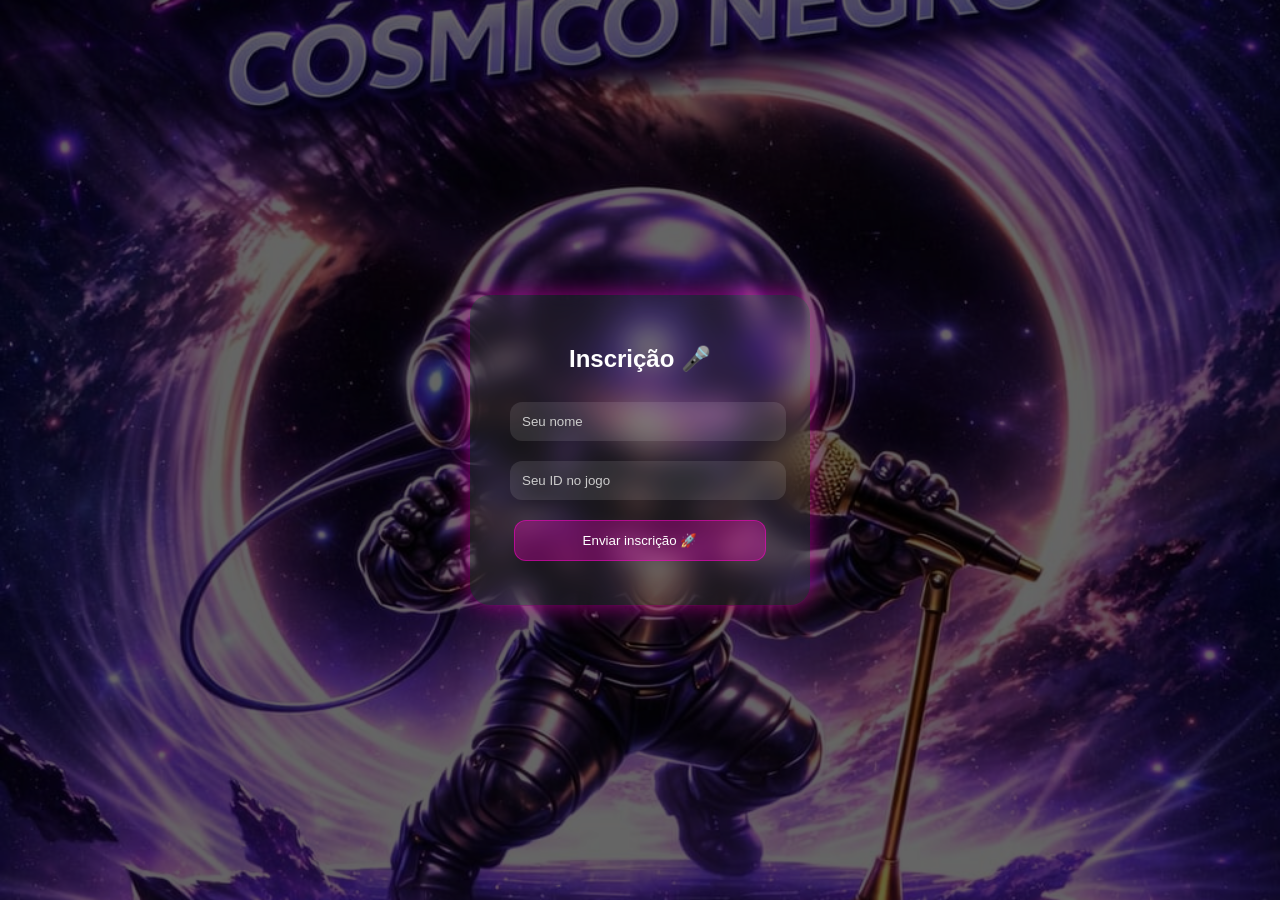
==== index.html @ 7e67eb2b "Add files via upload" ====
<!DOCTYPE html>
<html lang="pt-BR">
<head>
<meta charset="UTF-8">
<meta name="viewport" content="width=device-width, initial-scale=1.0">
<title>The Voice Cósmico Negro</title>
<link rel="stylesheet" href="style.css">
</head>
<body>

<div class="overlay">

    <div class="card">

        <h2>Inscrição 🎤</h2>

        <form id="form">

            <input type="text" name="nome" placeholder="Seu nome" required>
            <input type="text" name="id_jogo" placeholder="Seu ID no jogo" required>

            <button id="btn" type="submit">Enviar inscrição 🚀</button>

            <!-- spinner -->
            <div class="spinner" id="spinner"></div>

            <!-- mensagem -->
            <p id="status"></p>

        </form>

    </div>

</div>

<script>
const form = document.getElementById("form");
const btn = document.getElementById("btn");
const status = document.getElementById("status");
const spinner = document.getElementById("spinner");

form.addEventListener("submit", function(e){
    e.preventDefault();

    const data = new FormData(form);

    // 🔥 estado enviando
    btn.disabled = true;
    btn.innerText = "Enviando...";
    spinner.style.display = "block";
    status.innerText = "⏳ Enviando sua inscrição...";

    fetch("https://formspree.io/f/mnjojjvk", {
        method: "POST",
        body: data,
        headers: {
            'Accept': 'application/json'
        }
    })
    .then(() => {

        spinner.style.display = "none";

        status.innerText = "✅ Inscrição enviada com sucesso!";
        btn.innerText = "Enviado ✔";

        form.reset();

        setTimeout(() => {
            window.location.href = "obrigado.html";
        }, 1500);

    })
    .catch(() => {
        spinner.style.display = "none";

        status.innerText = "❌ Erro ao enviar, tenta novamente";
        btn.disabled = false;
        btn.innerText = "Enviar inscrição 🚀";
    });
});
</script>

</body>
</html>
---- style.css ----
body{
    margin:0;
    font-family: Arial;
    height:100vh;

    background-image: url("fundo.jpg");
    background-size: cover;
    background-position: center;
    background-repeat: no-repeat;
}

/* FUNDO ESCURO */
.overlay{
    width:100%;
    height:100vh;
    background: rgba(0,0,0,0.6);
    display:flex;
    justify-content:center;
    align-items:center;
}

/* CARD */
.card{
    background: rgba(255,255,255,0.08);
    backdrop-filter: blur(12px);
    padding:30px;
    border-radius:20px;
    width:280px;
    text-align:center;
    box-shadow:0 0 25px rgba(255,0,200,0.6);
    color:white;
}

/* INPUT */
input{
    width:90%;
    padding:12px;
    margin:10px;
    border:none;
    border-radius:12px;
    background: rgba(255,255,255,0.1);
    color:white;
    outline:none;
}

input::placeholder{
    color:#ccc;
}

/* BOTÃO */
button{
    width:90%;
    margin-top:10px;
    background: rgba(255,0,200,0.3);
    border:1px solid rgba(255,0,200,0.5);
    padding:12px;
    border-radius:12px;
    color:white;
    cursor:pointer;
    transition:0.3s;
}

button:hover{
    background: rgba(255,0,200,0.7);
    transform: scale(1.05);
    box-shadow:0 0 20px #ff00cc;
}

/* TEXTO STATUS */
#status{
    font-size:14px;
    margin-top:10px;
    color:#fff;
    opacity:0.9;
}

/* BOTÃO DESATIVADO */
button:disabled{
    opacity:0.7;
    cursor:not-allowed;
}

/* SPINNER */
.spinner{
    margin:10px auto;
    width:25px;
    height:25px;
    border:3px solid rgba(255,255,255,0.2);
    border-top:3px solid #ff00cc;
    border-radius:50%;
    animation: girar 1s linear infinite;
    display:none;
}

@keyframes girar{
    0%{ transform: rotate(0deg); }
    100%{ transform: rotate(360deg); }
}
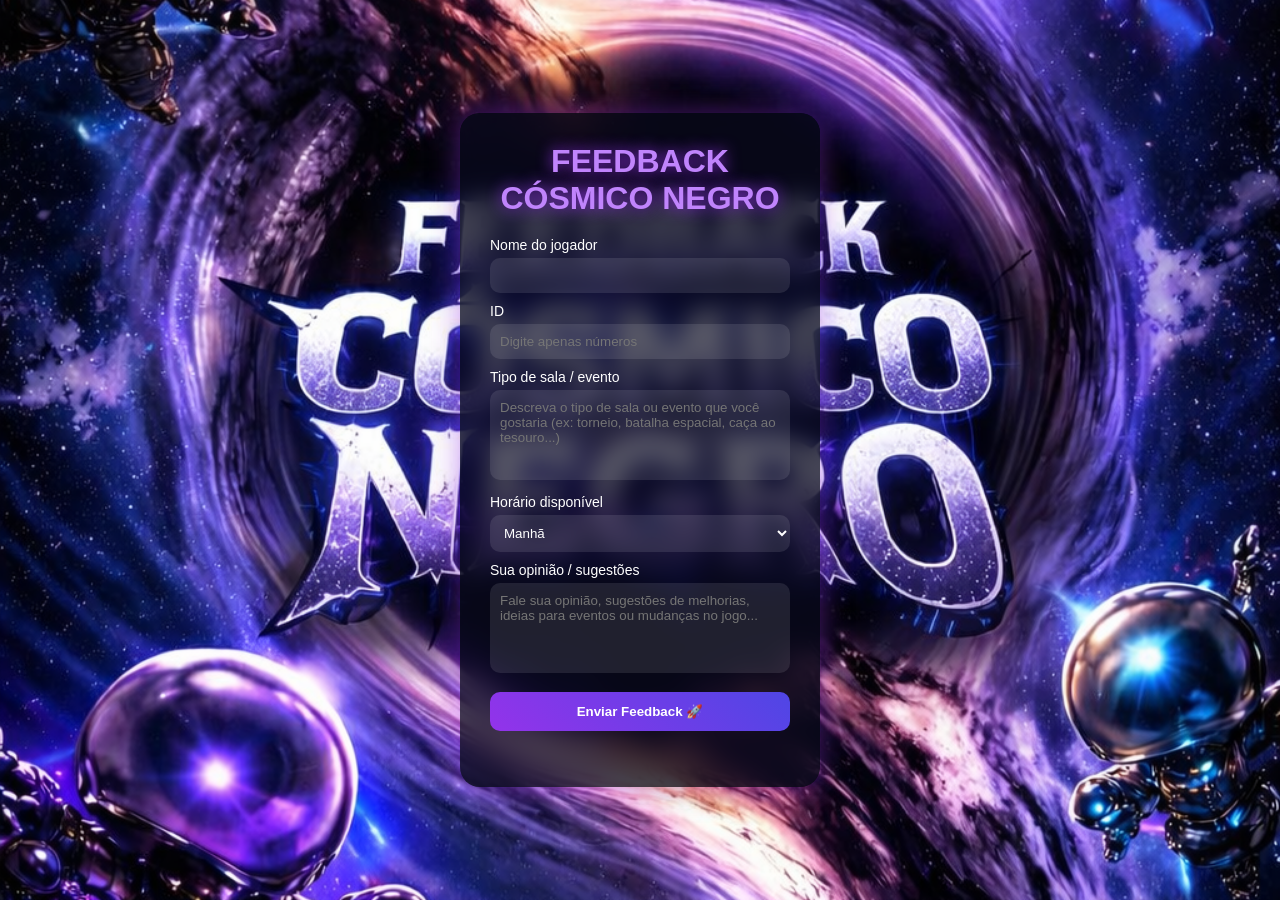
==== commit 9135b3d6: "Add files via upload" ====
--- a/index.html
+++ b/index.html
@@ -1,83 +1,170 @@
 <!DOCTYPE html>
-<html lang="pt-BR">
+<html lang="pt-br">
 <head>
 <meta charset="UTF-8">
-<meta name="viewport" content="width=device-width, initial-scale=1.0">
-<title>The Voice Cósmico Negro</title>
-<link rel="stylesheet" href="style.css">
+<title>Feedback Cósmico Negro</title>
+
+<style>
+* {
+  margin: 0;
+  padding: 0;
+  box-sizing: border-box;
+  font-family: Arial;
+}
+
+body {
+  height: 100vh;
+  background: url('fundo.png') no-repeat center/cover;
+  display: flex;
+  justify-content: center;
+  align-items: center;
+}
+
+.container {
+  background: rgba(10,10,30,0.75);
+  backdrop-filter: blur(12px);
+  padding: 30px;
+  border-radius: 20px;
+  width: 360px;
+  color: white;
+  box-shadow: 0 0 30px rgba(147,51,234,0.5);
+}
+
+h1 {
+  text-align: center;
+  color: #c084fc;
+  text-shadow: 0 0 15px #9333ea;
+  margin-bottom: 20px;
+}
+
+label {
+  display: block;
+  margin-top: 10px;
+  font-size: 14px;
+}
+
+input, select, textarea {
+  width: 100%;
+  padding: 10px;
+  margin-top: 5px;
+  border-radius: 10px;
+  border: none;
+  background: rgba(255,255,255,0.1);
+  color: white;
+}
+
+textarea {
+  height: 90px;
+  resize: none;
+}
+
+button {
+  width: 100%;
+  margin-top: 15px;
+  padding: 12px;
+  border: none;
+  border-radius: 10px;
+  background: linear-gradient(45deg, #9333ea, #4f46e5);
+  color: white;
+  font-weight: bold;
+  cursor: pointer;
+}
+
+/* LOADING */
+button.loading {
+  pointer-events: none;
+  opacity: 0.7;
+}
+
+button.loading::after {
+  content: " ⏳";
+  animation: spin 1s linear infinite;
+}
+
+@keyframes spin {
+  0% { content: " ⏳"; }
+  50% { content: " 🔄"; }
+  100% { content: " ⏳"; }
+}
+
+#status {
+  text-align: center;
+  margin-top: 10px;
+  font-size: 14px;
+  opacity: 0;
+  transition: 0.3s;
+}
+</style>
 </head>
+
 <body>
 
-<div class="overlay">
+<div class="container">
+  <h1>FEEDBACK CÓSMICO NEGRO</h1>
 
-    <div class="card">
+  <form id="formFeedback">
 
-        <h2>Inscrição 🎤</h2>
+    <label>Nome do jogador</label>
+    <input type="text" name="nome" required>
 
-        <form id="form">
+    <label>ID</label>
+    <input type="text" name="id"
+      oninput="this.value = this.value.replace(/[^0-9]/g, '')"
+      placeholder="Digite apenas números"
+      required>
 
-            <input type="text" name="nome" placeholder="Seu nome" required>
-            <input type="text" name="id_jogo" placeholder="Seu ID no jogo" required>
+    <label>Tipo de sala / evento</label>
+    <textarea name="tipo_sala"
+      placeholder="Descreva o tipo de sala ou evento que você gostaria (ex: torneio, batalha espacial, caça ao tesouro...)"
+      required></textarea>
 
-            <button id="btn" type="submit">Enviar inscrição 🚀</button>
+    <label>Horário disponível</label>
+    <select name="horario">
+      <option>Manhã</option>
+      <option>Tarde</option>
+      <option>Noite</option>
+    </select>
 
-            <!-- spinner -->
-            <div class="spinner" id="spinner"></div>
+    <label>Sua opinião / sugestões</label>
+    <textarea name="mensagem"
+      placeholder="Fale sua opinião, sugestões de melhorias, ideias para eventos ou mudanças no jogo..."></textarea>
 
-            <!-- mensagem -->
-            <p id="status"></p>
+    <button type="submit" id="btnEnviar">Enviar Feedback 🚀</button>
 
-        </form>
+    <div id="status">Enviando feedback...</div>
 
-    </div>
-
+  </form>
 </div>
 
 <script>
-const form = document.getElementById("form");
-const btn = document.getElementById("btn");
+const form = document.getElementById("formFeedback");
+const btn = document.getElementById("btnEnviar");
 const status = document.getElementById("status");
-const spinner = document.getElementById("spinner");
 
-form.addEventListener("submit", function(e){
-    e.preventDefault();
+form.addEventListener("submit", function(e) {
+  e.preventDefault();
 
-    const data = new FormData(form);
+  btn.classList.add("loading");
+  btn.innerText = "Enviando...";
+  status.style.opacity = "1";
 
-    // 🔥 estado enviando
-    btn.disabled = true;
-    btn.innerText = "Enviando...";
-    spinner.style.display = "block";
-    status.innerText = "⏳ Enviando sua inscrição...";
+  fetch("https://formspree.io/f/xeepknzj", {
+    method: "POST",
+    body: new FormData(form),
+    headers: {
+      'Accept': 'application/json'
+    }
+  }).then(() => {
 
-    fetch("https://formspree.io/f/mnjojjvk", {
-        method: "POST",
-        body: data,
-        headers: {
-            'Accept': 'application/json'
-        }
-    })
-    .then(() => {
+    form.reset(); // limpa tudo
 
-        spinner.style.display = "none";
+    setTimeout(() => {
+      window.location.href = "success.html";
+    }, 1500);
 
-        status.innerText = "✅ Inscrição enviada com sucesso!";
-        btn.innerText = "Enviado ✔";
-
-        form.reset();
-
-        setTimeout(() => {
-            window.location.href = "obrigado.html";
-        }, 1500);
-
-    })
-    .catch(() => {
-        spinner.style.display = "none";
-
-        status.innerText = "❌ Erro ao enviar, tenta novamente";
-        btn.disabled = false;
-        btn.innerText = "Enviar inscrição 🚀";
-    });
+  }).catch(() => {
+    alert("Erro ao enviar.");
+  });
 });
 </script>
 
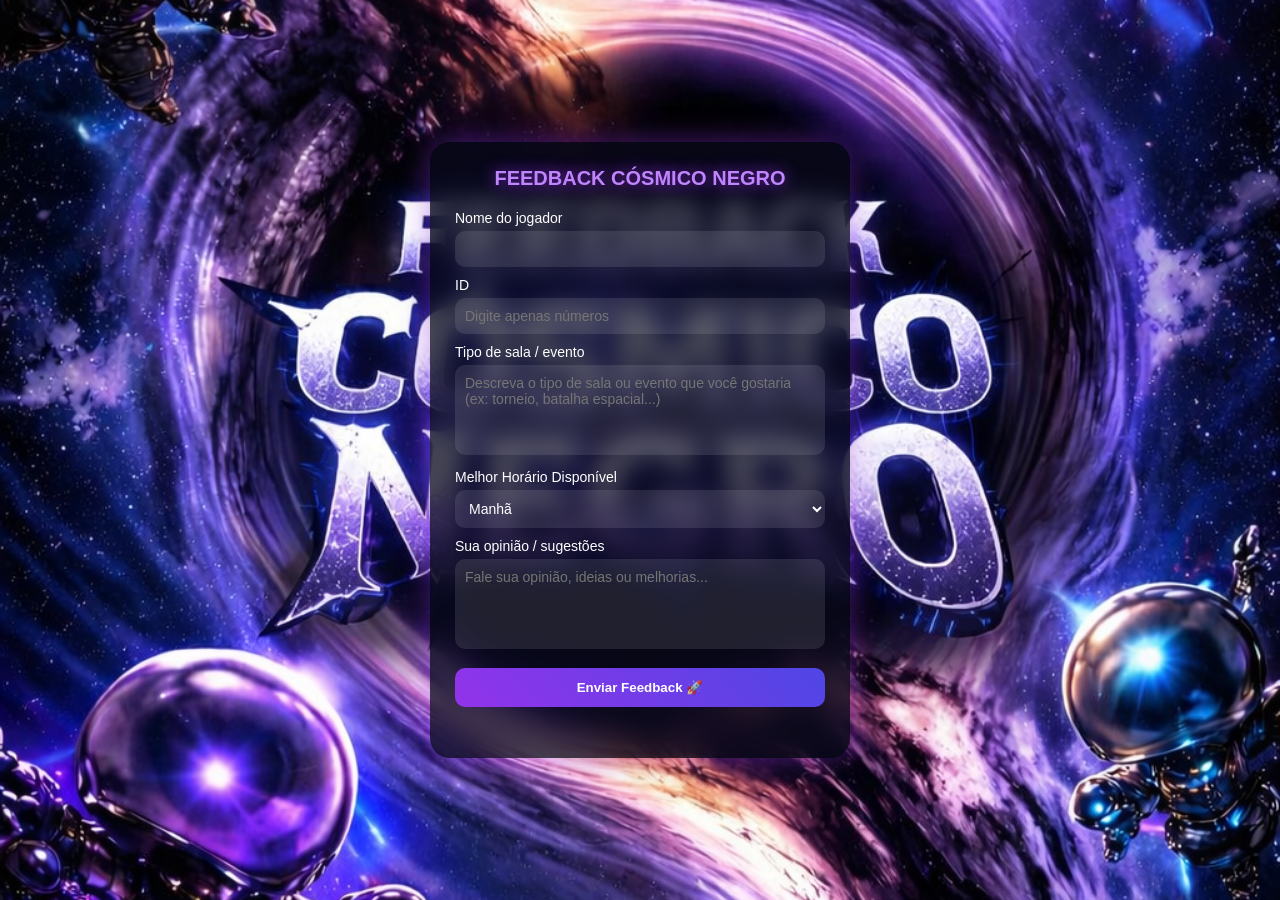
==== commit 12525f8e: "Add files via upload" ====
--- a/index.html
+++ b/index.html
@@ -2,6 +2,10 @@
 <html lang="pt-br">
 <head>
 <meta charset="UTF-8">
+
+<!-- 🔥 ISSO AQUI RESOLVE METADE DO PROBLEMA -->
+<meta name="viewport" content="width=device-width, initial-scale=1.0">
+
 <title>Feedback Cósmico Negro</title>
 
 <style>
@@ -13,19 +17,27 @@
 }
 
 body {
-  height: 100vh;
-  background: url('fundo.png') no-repeat center/cover;
+  min-height: 100vh;
+  background: url('fundo.png') no-repeat center;
+  background-size: cover;
+
   display: flex;
   justify-content: center;
   align-items: center;
+
+  padding: 20px;
 }
 
+/* 🔥 RESPONSIVO DE VERDADE */
 .container {
   background: rgba(10,10,30,0.75);
   backdrop-filter: blur(12px);
-  padding: 30px;
+  padding: 25px;
   border-radius: 20px;
-  width: 360px;
+
+  width: 100%;
+  max-width: 420px;
+
   color: white;
   box-shadow: 0 0 30px rgba(147,51,234,0.5);
 }
@@ -35,6 +47,7 @@
   color: #c084fc;
   text-shadow: 0 0 15px #9333ea;
   margin-bottom: 20px;
+  font-size: 20px;
 }
 
 label {
@@ -51,6 +64,7 @@
   border: none;
   background: rgba(255,255,255,0.1);
   color: white;
+  font-size: 14px;
 }
 
 textarea {
@@ -115,10 +129,10 @@
 
     <label>Tipo de sala / evento</label>
     <textarea name="tipo_sala"
-      placeholder="Descreva o tipo de sala ou evento que você gostaria (ex: torneio, batalha espacial, caça ao tesouro...)"
+      placeholder="Descreva o tipo de sala ou evento que você gostaria (ex: torneio, batalha espacial...)"
       required></textarea>
 
-    <label>Horário disponível</label>
+    <label>Melhor Horário Disponível</label>
     <select name="horario">
       <option>Manhã</option>
       <option>Tarde</option>
@@ -127,7 +141,7 @@
 
     <label>Sua opinião / sugestões</label>
     <textarea name="mensagem"
-      placeholder="Fale sua opinião, sugestões de melhorias, ideias para eventos ou mudanças no jogo..."></textarea>
+      placeholder="Fale sua opinião, ideias ou melhorias..."></textarea>
 
     <button type="submit" id="btnEnviar">Enviar Feedback 🚀</button>
 
@@ -151,12 +165,10 @@
   fetch("https://formspree.io/f/xeepknzj", {
     method: "POST",
     body: new FormData(form),
-    headers: {
-      'Accept': 'application/json'
-    }
+    headers: { 'Accept': 'application/json' }
   }).then(() => {
 
-    form.reset(); // limpa tudo
+    form.reset();
 
     setTimeout(() => {
       window.location.href = "success.html";
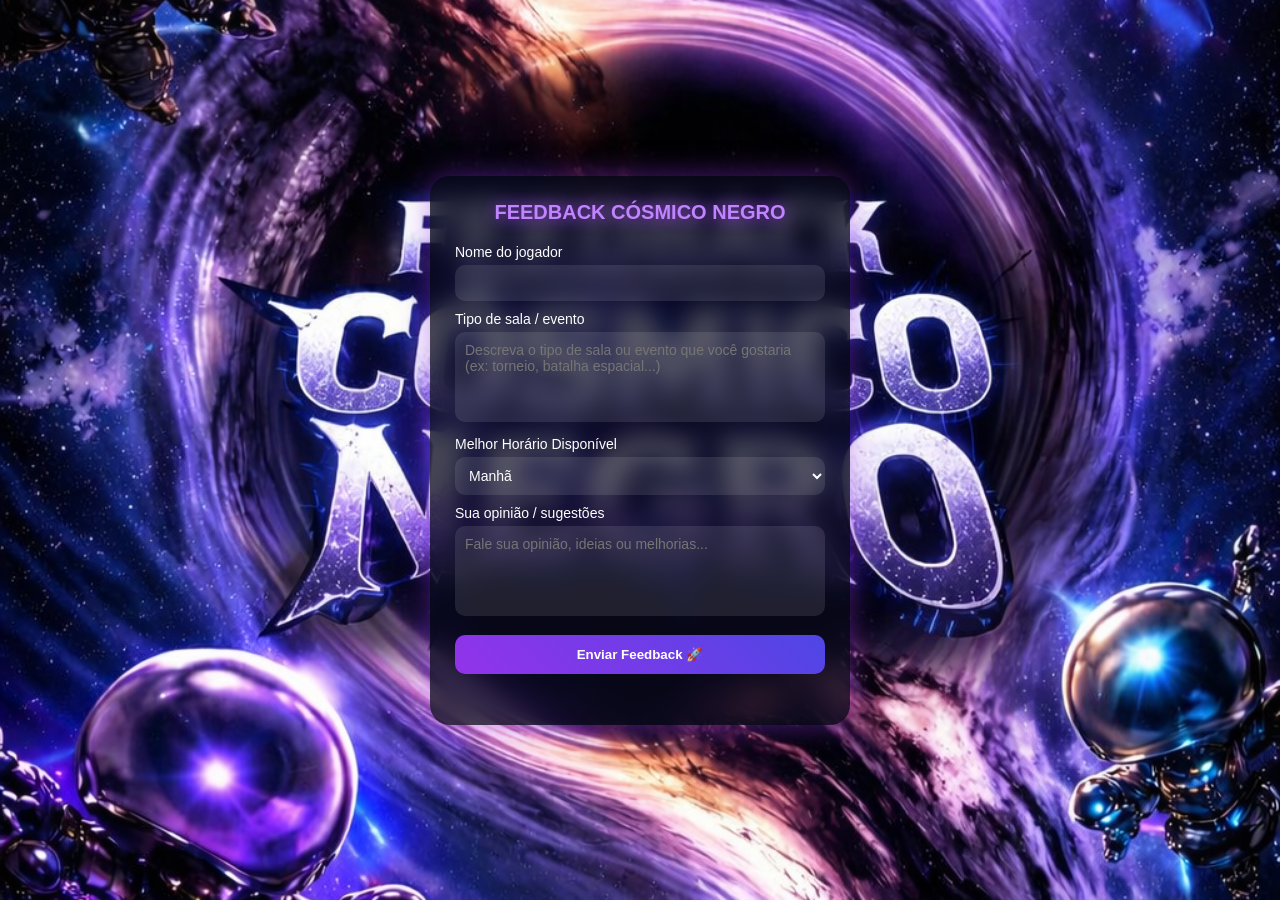
==== commit 5817353e: "Add files via upload" ====
--- a/index.html
+++ b/index.html
@@ -121,11 +121,6 @@
     <label>Nome do jogador</label>
     <input type="text" name="nome" required>
 
-    <label>ID</label>
-    <input type="text" name="id"
-      oninput="this.value = this.value.replace(/[^0-9]/g, '')"
-      placeholder="Digite apenas números"
-      required>
 
     <label>Tipo de sala / evento</label>
     <textarea name="tipo_sala"
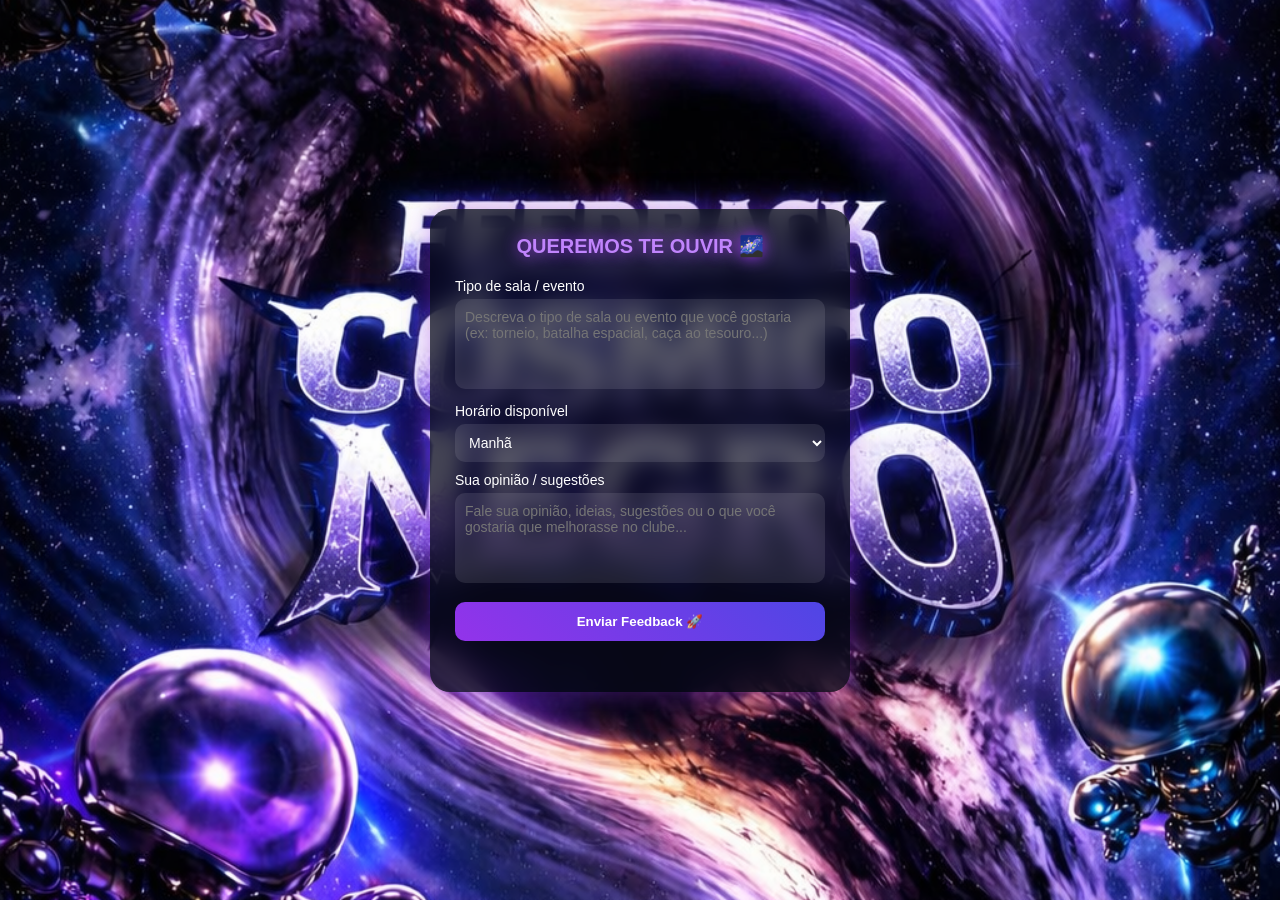
==== commit 0dd5435c: "Add files via upload" ====
--- a/index.html
+++ b/index.html
@@ -2,8 +2,6 @@
 <html lang="pt-br">
 <head>
 <meta charset="UTF-8">
-
-<!-- 🔥 ISSO AQUI RESOLVE METADE DO PROBLEMA -->
 <meta name="viewport" content="width=device-width, initial-scale=1.0">
 
 <title>Feedback Cósmico Negro</title>
@@ -28,7 +26,6 @@
   padding: 20px;
 }
 
-/* 🔥 RESPONSIVO DE VERDADE */
 .container {
   background: rgba(10,10,30,0.75);
   backdrop-filter: blur(12px);
@@ -56,7 +53,7 @@
   font-size: 14px;
 }
 
-input, select, textarea {
+select, textarea {
   width: 100%;
   padding: 10px;
   margin-top: 5px;
@@ -114,20 +111,16 @@
 <body>
 
 <div class="container">
-  <h1>FEEDBACK CÓSMICO NEGRO</h1>
+  <h1>QUEREMOS TE OUVIR 🌌</h1>
 
   <form id="formFeedback">
 
-    <label>Nome do jogador</label>
-    <input type="text" name="nome" required>
-
-
     <label>Tipo de sala / evento</label>
     <textarea name="tipo_sala"
-      placeholder="Descreva o tipo de sala ou evento que você gostaria (ex: torneio, batalha espacial...)"
+      placeholder="Descreva o tipo de sala ou evento que você gostaria (ex: torneio, batalha espacial, caça ao tesouro...)"
       required></textarea>
 
-    <label>Melhor Horário Disponível</label>
+    <label>Horário disponível</label>
     <select name="horario">
       <option>Manhã</option>
       <option>Tarde</option>
@@ -136,7 +129,7 @@
 
     <label>Sua opinião / sugestões</label>
     <textarea name="mensagem"
-      placeholder="Fale sua opinião, ideias ou melhorias..."></textarea>
+      placeholder="Fale sua opinião, ideias, sugestões ou o que você gostaria que melhorasse no clube..."></textarea>
 
     <button type="submit" id="btnEnviar">Enviar Feedback 🚀</button>
 
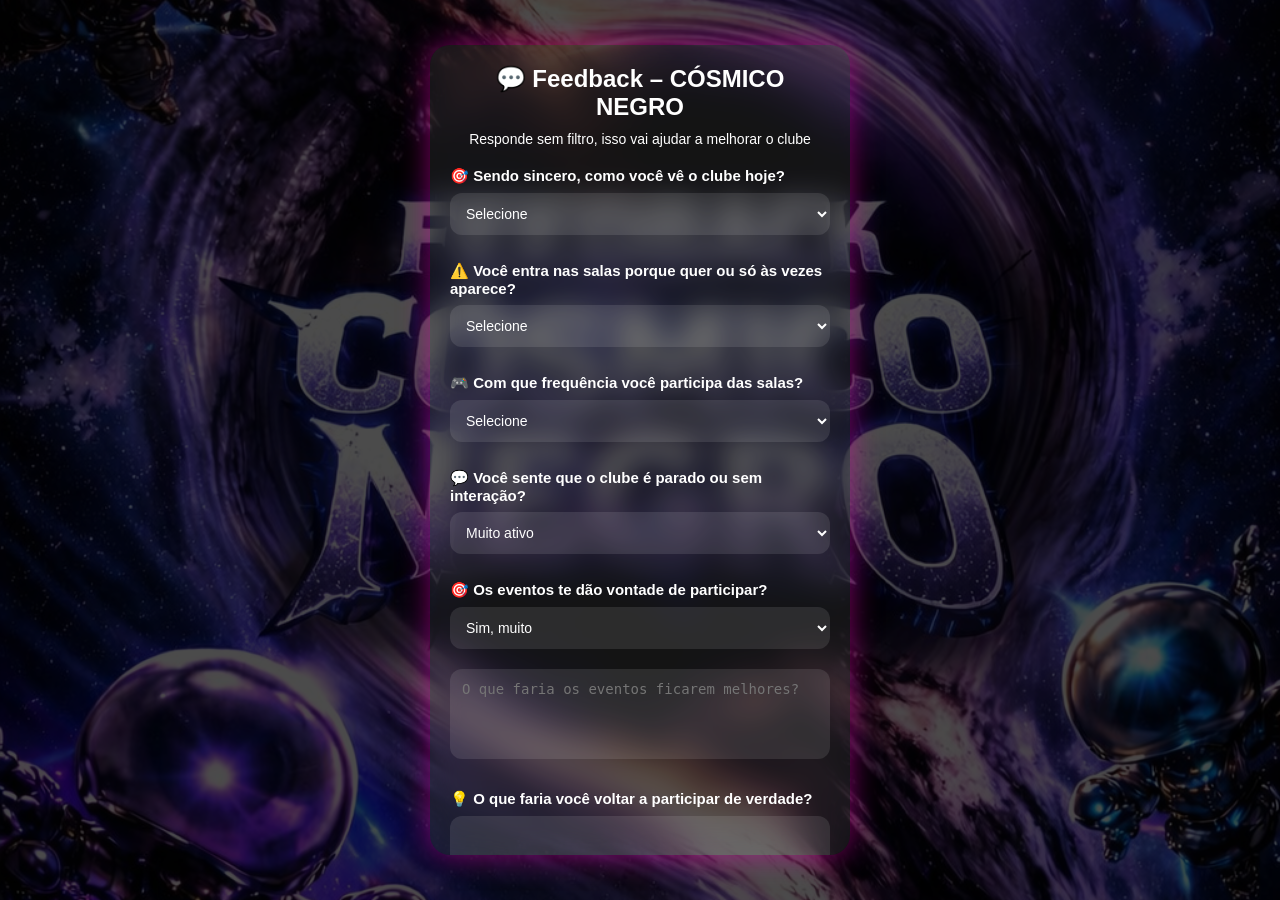
==== commit 99c3755a: "Add files via upload" ====
--- a/index.html
+++ b/index.html
@@ -1,170 +1,173 @@
 <!DOCTYPE html>
-<html lang="pt-br">
+<html lang="pt-BR">
 <head>
 <meta charset="UTF-8">
 <meta name="viewport" content="width=device-width, initial-scale=1.0">
-
-<title>Feedback Cósmico Negro</title>
-
-<style>
-* {
-  margin: 0;
-  padding: 0;
-  box-sizing: border-box;
-  font-family: Arial;
-}
-
-body {
-  min-height: 100vh;
-  background: url('fundo.png') no-repeat center;
-  background-size: cover;
-
-  display: flex;
-  justify-content: center;
-  align-items: center;
-
-  padding: 20px;
-}
-
-.container {
-  background: rgba(10,10,30,0.75);
-  backdrop-filter: blur(12px);
-  padding: 25px;
-  border-radius: 20px;
-
-  width: 100%;
-  max-width: 420px;
-
-  color: white;
-  box-shadow: 0 0 30px rgba(147,51,234,0.5);
-}
-
-h1 {
-  text-align: center;
-  color: #c084fc;
-  text-shadow: 0 0 15px #9333ea;
-  margin-bottom: 20px;
-  font-size: 20px;
-}
-
-label {
-  display: block;
-  margin-top: 10px;
-  font-size: 14px;
-}
-
-select, textarea {
-  width: 100%;
-  padding: 10px;
-  margin-top: 5px;
-  border-radius: 10px;
-  border: none;
-  background: rgba(255,255,255,0.1);
-  color: white;
-  font-size: 14px;
-}
-
-textarea {
-  height: 90px;
-  resize: none;
-}
-
-button {
-  width: 100%;
-  margin-top: 15px;
-  padding: 12px;
-  border: none;
-  border-radius: 10px;
-  background: linear-gradient(45deg, #9333ea, #4f46e5);
-  color: white;
-  font-weight: bold;
-  cursor: pointer;
-}
-
-/* LOADING */
-button.loading {
-  pointer-events: none;
-  opacity: 0.7;
-}
-
-button.loading::after {
-  content: " ⏳";
-  animation: spin 1s linear infinite;
-}
-
-@keyframes spin {
-  0% { content: " ⏳"; }
-  50% { content: " 🔄"; }
-  100% { content: " ⏳"; }
-}
-
-#status {
-  text-align: center;
-  margin-top: 10px;
-  font-size: 14px;
-  opacity: 0;
-  transition: 0.3s;
-}
-</style>
+<title>Feedback - Cósmico Negro</title>
+<link rel="stylesheet" href="style.css">
 </head>
-
 <body>
 
-<div class="container">
-  <h1>QUEREMOS TE OUVIR 🌌</h1>
+<div class="overlay">
+<div class="card">
 
-  <form id="formFeedback">
+<h2>💬 Feedback – CÓSMICO NEGRO</h2>
+<p class="top-text">
+Responde sem filtro, isso vai ajudar a melhorar o clube
+</p>
 
-    <label>Tipo de sala / evento</label>
-    <textarea name="tipo_sala"
-      placeholder="Descreva o tipo de sala ou evento que você gostaria (ex: torneio, batalha espacial, caça ao tesouro...)"
-      required></textarea>
+<form id="form">
 
-    <label>Horário disponível</label>
-    <select name="horario">
-      <option>Manhã</option>
-      <option>Tarde</option>
-      <option>Noite</option>
-    </select>
+<!-- AVALIAÇÃO -->
+<h3>🎯 Sendo sincero, como você vê o clube hoje?</h3>
+<select name="avaliacao" required>
+<option value="">Selecione</option>
+<option>Muito bom</option>
+<option>Bom</option>
+<option>Mais ou menos</option>
+<option>Ruim</option>
+</select>
 
-    <label>Sua opinião / sugestões</label>
-    <textarea name="mensagem"
-      placeholder="Fale sua opinião, ideias, sugestões ou o que você gostaria que melhorasse no clube..."></textarea>
+<!-- NOVA PERGUNTA ESTRATÉGICA -->
+<h3>⚠️ Você entra nas salas porque quer ou só às vezes aparece?</h3>
+<select name="vontade_real" required>
+<option value="">Selecione</option>
+<option>Eu realmente gosto de entrar</option>
+<option>Entro às vezes sem muita vontade</option>
+<option>Quase nunca tenho vontade</option>
+<option>Não tenho interesse</option>
+</select>
 
-    <button type="submit" id="btnEnviar">Enviar Feedback 🚀</button>
+<!-- PARTICIPAÇÃO -->
+<h3>🎮 Com que frequência você participa das salas?</h3>
+<select id="participacao" name="participacao" required>
+<option value="">Selecione</option>
+<option value="sempre">Sempre</option>
+<option value="as_vezes">Às vezes</option>
+<option value="raramente">Raramente</option>
+<option value="nunca">Nunca</option>
+</select>
 
-    <div id="status">Enviando feedback...</div>
+<!-- BLOCO CONDICIONAL -->
+<div id="motivoBox" class="hidden">
 
-  </form>
+<h3>🚨 O que te faz não querer entrar/participar nas salas?</h3>
+
+<select id="motivo" name="motivo">
+<option value="">Selecione</option>
+<option>Falta de tempo</option>
+<option>Não acho interessante</option>
+<option>Ninguém conversa</option>
+<option>Não me sinto incluído</option>
+<option>Outro</option>
+</select>
+
+<textarea id="explicacao" name="explicacao"
+placeholder="seja sincero"></textarea>
+
+</div>
+
+<!-- COMUNICAÇÃO -->
+<h3>💬 Você sente que o clube é parado ou sem interação?</h3>
+<select name="atividade">
+<option>Muito ativo</option>
+<option>Mais ou menos</option>
+<option>Parado</option>
+</select>
+
+<!-- EVENTOS -->
+<h3>🎯 Os eventos te dão vontade de participar?</h3>
+<select name="eventos">
+<option>Sim, muito</option>
+<option>Mais ou menos</option>
+<option>Não chamam atenção</option>
+</select>
+
+<textarea name="melhoria_eventos"
+placeholder="O que faria os eventos ficarem melhores?"></textarea>
+
+<!-- IDEIA -->
+<h3>💡 O que faria você voltar a participar de verdade?</h3>
+<textarea name="ideia" required></textarea>
+
+<!-- VERDADE -->
+<h3>🧠 Seja sincero</h3>
+<textarea name="verdade"
+placeholder="Qual é o maior problema do clube hoje?"
+required></textarea>
+
+<textarea name="adm"
+placeholder="Se você fosse ADM por 1 dia, o que mudaria primeiro?"
+required></textarea>
+
+<!-- BOTÃO -->
+<button id="btn" type="submit">Enviar feedback 🚀</button>
+
+<div class="spinner" id="spinner"></div>
+<p id="status"></p>
+
+</form>
+
+</div>
 </div>
 
 <script>
-const form = document.getElementById("formFeedback");
-const btn = document.getElementById("btnEnviar");
+const form = document.getElementById("form");
+const btn = document.getElementById("btn");
 const status = document.getElementById("status");
+const spinner = document.getElementById("spinner");
 
-form.addEventListener("submit", function(e) {
-  e.preventDefault();
+const participacao = document.getElementById("participacao");
+const motivoBox = document.getElementById("motivoBox");
+const motivo = document.getElementById("motivo");
+const explicacao = document.getElementById("explicacao");
 
-  btn.classList.add("loading");
-  btn.innerText = "Enviando...";
-  status.style.opacity = "1";
+participacao.addEventListener("change", function(){
+    const valor = this.value;
 
-  fetch("https://formspree.io/f/xeepknzj", {
-    method: "POST",
-    body: new FormData(form),
-    headers: { 'Accept': 'application/json' }
-  }).then(() => {
+    if(valor === "as_vezes" || valor === "raramente" || valor === "nunca"){
+        motivoBox.style.display = "block";
+        motivo.required = true;
+        explicacao.required = true;
+    } else {
+        motivoBox.style.display = "none";
+        motivo.required = false;
+        explicacao.required = false;
+    }
+});
 
-    form.reset();
+form.addEventListener("submit", function(e){
+    e.preventDefault();
 
-    setTimeout(() => {
-      window.location.href = "success.html";
-    }, 1500);
+    const data = new FormData(form);
 
-  }).catch(() => {
-    alert("Erro ao enviar.");
-  });
+    btn.disabled = true;
+    btn.innerText = "Enviando...";
+    spinner.style.display = "block";
+    status.innerText = "⏳ Enviando feedback...";
+
+    fetch("https://formspree.io/f/xeepknzj", {
+        method: "POST",
+        body: data,
+        headers: {
+            'Accept': 'application/json'
+        }
+    })
+    .then(() => {
+        spinner.style.display = "none";
+        status.innerText = "✅ Enviado!";
+        form.reset();
+
+        setTimeout(() => {
+            window.location.href = "obrigado.html";
+        }, 1500);
+    })
+    .catch(() => {
+        spinner.style.display = "none";
+        status.innerText = "❌ Erro ao enviar";
+        btn.disabled = false;
+        btn.innerText = "Enviar feedback 🚀";
+    });
 });
 </script>
 
--- a/style.css
+++ b/style.css
@@ -0,0 +1,172 @@
+/* RESET */
+*{
+    margin:0;
+    padding:0;
+    box-sizing:border-box;
+}
+
+body{
+    font-family: Arial, sans-serif;
+    background-image: url("fundo.jpg");
+    background-size: cover;
+    background-position: center;
+    min-height:100vh;
+}
+
+/* FUNDO ESCURO */
+.overlay{
+    width:100%;
+    min-height:100vh;
+    background: rgba(0,0,0,0.7);
+    display:flex;
+    justify-content:center;
+    align-items:center;
+    padding:20px;
+}
+
+/* CAIXA PRINCIPAL */
+.card{
+    width:100%;
+    max-width:420px;
+    max-height:90vh; /* 🔥 evita cortar */
+    overflow-y:auto; /* 🔥 scroll interno */
+    
+    background: rgba(255,255,255,0.08);
+    backdrop-filter: blur(15px);
+
+    padding:20px;
+    border-radius:20px;
+
+    color:white;
+    box-shadow:0 0 30px rgba(255,0,200,0.5);
+}
+
+/* SCROLL BONITO */
+.card::-webkit-scrollbar{
+    width:6px;
+}
+
+.card::-webkit-scrollbar-thumb{
+    background:#ff00cc;
+    border-radius:10px;
+}
+
+/* TEXTOS */
+h2{
+    text-align:center;
+    margin-bottom:10px;
+}
+
+.top-text{
+    text-align:center;
+    font-size:14px;
+    margin-bottom:20px;
+}
+
+/* ESPAÇAMENTO ENTRE BLOCOS */
+h3{
+    margin-top:15px;
+    font-size:15px;
+}
+
+/* INPUTS */
+select, textarea{
+    width:100%;
+    margin-top:8px;
+    margin-bottom:12px;
+
+    padding:12px;
+    border-radius:12px;
+    border:none;
+
+    background: rgba(255,255,255,0.1);
+    color:white;
+    font-size:14px;
+}
+
+/* TEXTAREA MAIS BONITA */
+textarea{
+    min-height:90px;
+    resize:none;
+}
+
+/* BOTÃO */
+button{
+    width:100%;
+    padding:14px;
+    border:none;
+    border-radius:12px;
+
+    background: linear-gradient(45deg, #ff00cc, #6a00ff);
+    color:white;
+    font-size:16px;
+
+    cursor:pointer;
+    transition:0.3s;
+}
+
+button:hover{
+    transform:scale(1.03);
+    box-shadow:0 0 15px #ff00cc;
+}
+
+/* SPINNER */
+.spinner{
+    margin:10px auto;
+    width:25px;
+    height:25px;
+    border:3px solid rgba(255,255,255,0.2);
+    border-top:3px solid #ff00cc;
+    border-radius:50%;
+    animation: girar 1s linear infinite;
+    display:none;
+}
+
+@keyframes girar{
+    from{ transform: rotate(0deg);}
+    to{ transform: rotate(360deg);}
+}
+
+#status{
+    text-align:center;
+    font-size:14px;
+}
+
+/* BLOCO CONDICIONAL */
+.hidden{
+    display:none;
+}
+
+#motivoBox{
+    border-left:3px solid #ff00cc;
+    padding-left:10px;
+    margin-top:10px;
+    animation: aparecer 0.3s ease;
+}
+
+@keyframes aparecer{
+    from{
+        opacity:0;
+        transform: translateY(10px);
+    }
+    to{
+        opacity:1;
+        transform: translateY(0);
+    }
+}
+
+/* RESPONSIVO EXTRA */
+@media (max-width:480px){
+    .card{
+        padding:15px;
+        border-radius:15px;
+    }
+
+    h3{
+        font-size:14px;
+    }
+
+    textarea{
+        min-height:80px;
+    }
+}
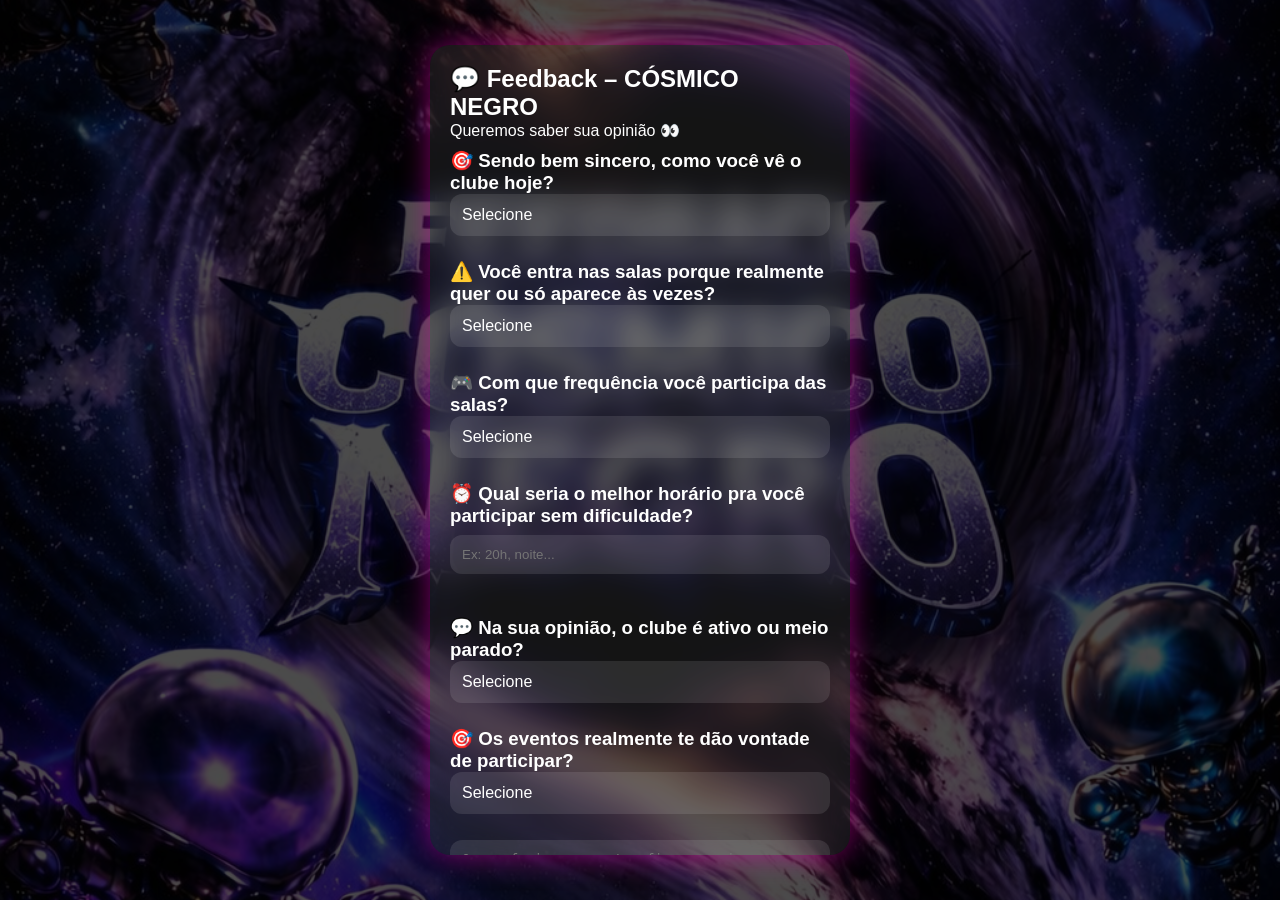
==== commit 1027d779: "Add files via upload" ====
--- a/index.html
+++ b/index.html
@@ -12,98 +12,105 @@
 <div class="card">
 
 <h2>💬 Feedback – CÓSMICO NEGRO</h2>
-<p class="top-text">
-Responde sem filtro, isso vai ajudar a melhorar o clube
-</p>
+<p class="top-text">Queremos saber sua opinião 👀</p>
 
 <form id="form">
 
-<!-- AVALIAÇÃO -->
-<h3>🎯 Sendo sincero, como você vê o clube hoje?</h3>
-<select name="avaliacao" required>
-<option value="">Selecione</option>
-<option>Muito bom</option>
-<option>Bom</option>
-<option>Mais ou menos</option>
-<option>Ruim</option>
-</select>
+<h3>🎯 Sendo bem sincero, como você vê o clube hoje?</h3>
+<div class="custom-select">
+<div class="select-selected">Selecione</div>
+<div class="select-options">
+<div data-value="Muito bom">Muito bom</div>
+<div data-value="Bom">Bom</div>
+<div data-value="Mais ou menos">Mais ou menos</div>
+<div data-value="Ruim">Ruim</div>
+</div>
+<input type="hidden" name="🎯 Avaliação - Como você vê o clube hoje?" required>
+</div>
 
-<!-- NOVA PERGUNTA ESTRATÉGICA -->
-<h3>⚠️ Você entra nas salas porque quer ou só às vezes aparece?</h3>
-<select name="vontade_real" required>
-<option value="">Selecione</option>
-<option>Eu realmente gosto de entrar</option>
-<option>Entro às vezes sem muita vontade</option>
-<option>Quase nunca tenho vontade</option>
-<option>Não tenho interesse</option>
-</select>
+<h3>⚠️ Você entra nas salas porque realmente quer ou só aparece às vezes?</h3>
+<div class="custom-select">
+<div class="select-selected">Selecione</div>
+<div class="select-options">
+<div data-value="Gosto de entrar">Gosto de entrar</div>
+<div data-value="Entro às vezes">Entro às vezes</div>
+<div data-value="Quase nunca">Quase nunca</div>
+<div data-value="Não tenho interesse">Não tenho interesse</div>
+</div>
+<input type="hidden" name="⚠️ Vontade - Participação real" required>
+</div>
 
-<!-- PARTICIPAÇÃO -->
 <h3>🎮 Com que frequência você participa das salas?</h3>
-<select id="participacao" name="participacao" required>
-<option value="">Selecione</option>
-<option value="sempre">Sempre</option>
-<option value="as_vezes">Às vezes</option>
-<option value="raramente">Raramente</option>
-<option value="nunca">Nunca</option>
-</select>
+<div class="custom-select">
+<div class="select-selected">Selecione</div>
+<div class="select-options">
+<div data-value="sempre">Sempre</div>
+<div data-value="as_vezes">Às vezes</div>
+<div data-value="raramente">Raramente</div>
+<div data-value="nunca">Nunca</div>
+</div>
+<input type="hidden" id="participacao" name="🎮 Participação - Frequência" required>
+</div>
 
-<!-- BLOCO CONDICIONAL -->
+<h3>⏰ Qual seria o melhor horário pra você participar sem dificuldade?</h3>
+<input type="text" name="⏰ Horário ideal" placeholder="Ex: 20h, noite..." required>
+
 <div id="motivoBox" class="hidden">
 
-<h3>🚨 O que te faz não querer entrar/participar nas salas?</h3>
+<h3>🚨 O que mais te faz NÃO querer entrar nas salas?</h3>
 
-<select id="motivo" name="motivo">
-<option value="">Selecione</option>
-<option>Falta de tempo</option>
-<option>Não acho interessante</option>
-<option>Ninguém conversa</option>
-<option>Não me sinto incluído</option>
-<option>Outro</option>
-</select>
+<div class="custom-select">
+<div class="select-selected">Selecione</div>
+<div class="select-options">
+<div data-value="Falta de tempo">Falta de tempo</div>
+<div data-value="Não acho interessante">Não acho interessante</div>
+<div data-value="Ninguém conversa">Ninguém conversa</div>
+<div data-value="Não me sinto incluído">Não me sinto incluído</div>
+<div data-value="Outro">Outro</div>
+</div>
+<input type="hidden" name="🚨 Motivo - Não participação" id="motivo">
+</div>
 
-<textarea id="explicacao" name="explicacao"
-placeholder="seja sincero"></textarea>
+<textarea id="explicacao" name="📝 Motivo - Explicação"
+placeholder="Explica melhor 👀"></textarea>
 
 </div>
 
-<!-- COMUNICAÇÃO -->
-<h3>💬 Você sente que o clube é parado ou sem interação?</h3>
-<select name="atividade">
-<option>Muito ativo</option>
-<option>Mais ou menos</option>
-<option>Parado</option>
-</select>
+<h3>💬 Na sua opinião, o clube é ativo ou meio parado?</h3>
+<div class="custom-select">
+<div class="select-selected">Selecione</div>
+<div class="select-options">
+<div data-value="Muito ativo">Muito ativo</div>
+<div data-value="Mais ou menos">Mais ou menos</div>
+<div data-value="Parado">Parado</div>
+</div>
+<input type="hidden" name="💬 Atividade do clube">
+</div>
 
-<!-- EVENTOS -->
-<h3>🎯 Os eventos te dão vontade de participar?</h3>
-<select name="eventos">
-<option>Sim, muito</option>
-<option>Mais ou menos</option>
-<option>Não chamam atenção</option>
-</select>
+<h3>🎯 Os eventos realmente te dão vontade de participar?</h3>
+<div class="custom-select">
+<div class="select-selected">Selecione</div>
+<div class="select-options">
+<div data-value="Sim, muito">Sim, muito</div>
+<div data-value="Mais ou menos">Mais ou menos</div>
+<div data-value="Não">Não</div>
+</div>
+<input type="hidden" name="🎯 Interesse em eventos">
+</div>
 
-<textarea name="melhoria_eventos"
-placeholder="O que faria os eventos ficarem melhores?"></textarea>
+<textarea name="💡 Melhoria de eventos"
+placeholder="O que faria os eventos ficarem mais interessantes pra você?"></textarea>
 
-<!-- IDEIA -->
-<h3>💡 O que faria você voltar a participar de verdade?</h3>
-<textarea name="ideia" required></textarea>
+<h3>🚀 O que faria você voltar a participar de verdade?</h3>
+<textarea name="🚀 Voltar a participar" required></textarea>
 
-<!-- VERDADE -->
-<h3>🧠 Seja sincero</h3>
-<textarea name="verdade"
-placeholder="Qual é o maior problema do clube hoje?"
-required></textarea>
+<h3>🧠 Na sua opinião, qual é o maior problema do clube hoje?</h3>
+<textarea name="🧠 Problema principal" required></textarea>
 
-<textarea name="adm"
-placeholder="Se você fosse ADM por 1 dia, o que mudaria primeiro?"
-required></textarea>
+<h3>👑 Se você fosse ADM por 1 dia, o que mudaria primeiro?</h3>
+<textarea name="👑 Ideia como ADM" required></textarea>
 
-<!-- BOTÃO -->
-<button id="btn" type="submit">Enviar feedback 🚀</button>
-
-<div class="spinner" id="spinner"></div>
+<button id="btn" type="submit">Enviar 🚀</button>
 <p id="status"></p>
 
 </form>
@@ -112,29 +119,46 @@
 </div>
 
 <script>
+
+const motivoBox = document.getElementById("motivoBox");
+
+document.querySelectorAll(".custom-select").forEach(select => {
+
+    const selected = select.querySelector(".select-selected");
+    const options = select.querySelector(".select-options");
+    const hiddenInput = select.querySelector("input");
+
+    selected.addEventListener("click", () => {
+        options.style.display = options.style.display === "block" ? "none" : "block";
+    });
+
+    options.querySelectorAll("div").forEach(option => {
+        option.addEventListener("click", () => {
+            selected.innerText = option.innerText;
+            hiddenInput.value = option.getAttribute("data-value");
+            options.style.display = "none";
+
+            if(hiddenInput.id === "participacao"){
+                if(["as_vezes","raramente","nunca"].includes(hiddenInput.value)){
+                    motivoBox.style.display = "block";
+                } else {
+                    motivoBox.style.display = "none";
+                }
+            }
+        });
+    });
+
+    document.addEventListener("click", (e) => {
+        if(!select.contains(e.target)){
+            options.style.display = "none";
+        }
+    });
+
+});
+
 const form = document.getElementById("form");
 const btn = document.getElementById("btn");
 const status = document.getElementById("status");
-const spinner = document.getElementById("spinner");
-
-const participacao = document.getElementById("participacao");
-const motivoBox = document.getElementById("motivoBox");
-const motivo = document.getElementById("motivo");
-const explicacao = document.getElementById("explicacao");
-
-participacao.addEventListener("change", function(){
-    const valor = this.value;
-
-    if(valor === "as_vezes" || valor === "raramente" || valor === "nunca"){
-        motivoBox.style.display = "block";
-        motivo.required = true;
-        explicacao.required = true;
-    } else {
-        motivoBox.style.display = "none";
-        motivo.required = false;
-        explicacao.required = false;
-    }
-});
 
 form.addEventListener("submit", function(e){
     e.preventDefault();
@@ -143,32 +167,23 @@
 
     btn.disabled = true;
     btn.innerText = "Enviando...";
-    spinner.style.display = "block";
-    status.innerText = "⏳ Enviando feedback...";
 
-    fetch("https://formspree.io/f/xeepknzj", {
+    fetch("https://formspree.io/f/xeepknz", {
         method: "POST",
         body: data,
-        headers: {
-            'Accept': 'application/json'
-        }
+        headers: { 'Accept': 'application/json' }
     })
     .then(() => {
-        spinner.style.display = "none";
         status.innerText = "✅ Enviado!";
         form.reset();
-
-        setTimeout(() => {
-            window.location.href = "obrigado.html";
-        }, 1500);
     })
     .catch(() => {
-        spinner.style.display = "none";
         status.innerText = "❌ Erro ao enviar";
         btn.disabled = false;
-        btn.innerText = "Enviar feedback 🚀";
+        btn.innerText = "Enviar 🚀";
     });
 });
+
 </script>
 
 </body>
--- a/style.css
+++ b/style.css
@@ -6,14 +6,13 @@
 }
 
 body{
-    font-family: Arial, sans-serif;
+    font-family: Arial;
     background-image: url("fundo.jpg");
     background-size: cover;
     background-position: center;
     min-height:100vh;
 }
 
-/* FUNDO ESCURO */
 .overlay{
     width:100%;
     min-height:100vh;
@@ -24,13 +23,12 @@
     padding:20px;
 }
 
-/* CAIXA PRINCIPAL */
 .card{
     width:100%;
     max-width:420px;
-    max-height:90vh; /* 🔥 evita cortar */
-    overflow-y:auto; /* 🔥 scroll interno */
-    
+    max-height:90vh;
+    overflow-y:auto;
+
     background: rgba(255,255,255,0.08);
     backdrop-filter: blur(15px);
 
@@ -41,53 +39,16 @@
     box-shadow:0 0 30px rgba(255,0,200,0.5);
 }
 
-/* SCROLL BONITO */
-.card::-webkit-scrollbar{
-    width:6px;
-}
-
-.card::-webkit-scrollbar-thumb{
-    background:#ff00cc;
-    border-radius:10px;
-}
-
-/* TEXTOS */
-h2{
-    text-align:center;
-    margin-bottom:10px;
-}
-
-.top-text{
-    text-align:center;
-    font-size:14px;
-    margin-bottom:20px;
-}
-
-/* ESPAÇAMENTO ENTRE BLOCOS */
-h3{
-    margin-top:15px;
-    font-size:15px;
-}
-
 /* INPUTS */
-select, textarea{
+select, textarea, input{
     width:100%;
     margin-top:8px;
     margin-bottom:12px;
-
     padding:12px;
     border-radius:12px;
     border:none;
-
     background: rgba(255,255,255,0.1);
     color:white;
-    font-size:14px;
-}
-
-/* TEXTAREA MAIS BONITA */
-textarea{
-    min-height:90px;
-    resize:none;
 }
 
 /* BOTÃO */
@@ -96,77 +57,65 @@
     padding:14px;
     border:none;
     border-radius:12px;
-
-    background: linear-gradient(45deg, #ff00cc, #6a00ff);
+    background: linear-gradient(45deg,#ff00cc,#6a00ff);
     color:white;
-    font-size:16px;
-
-    cursor:pointer;
-    transition:0.3s;
 }
 
-button:hover{
-    transform:scale(1.03);
-    box-shadow:0 0 15px #ff00cc;
+/* DROPDOWN */
+.custom-select{position:relative;}
+
+.select-selected{
+    padding:12px;
+    border-radius:12px;
+    background: rgba(255,255,255,0.1);
+    cursor:pointer;
 }
 
-/* SPINNER */
-.spinner{
-    margin:10px auto;
-    width:25px;
-    height:25px;
-    border:3px solid rgba(255,255,255,0.2);
-    border-top:3px solid #ff00cc;
-    border-radius:50%;
-    animation: girar 1s linear infinite;
+.select-options{
+    position:absolute;
+    width:100%;
+    background: rgba(0,0,0,0.95);
+    border-radius:12px;
     display:none;
+    z-index:999;
 }
 
-@keyframes girar{
-    from{ transform: rotate(0deg);}
-    to{ transform: rotate(360deg);}
+.select-options div{
+    padding:12px;
+    cursor:pointer;
 }
 
-#status{
-    text-align:center;
-    font-size:14px;
+.select-options div:hover{
+    background: rgba(255,255,255,0.1);
 }
 
-/* BLOCO CONDICIONAL */
-.hidden{
-    display:none;
+.hidden{display:none;}
+/* ESPAÇO ENTRE PERGUNTAS */
+form > h3{
+    margin-top:25px;
 }
 
-#motivoBox{
-    border-left:3px solid #ff00cc;
-    padding-left:10px;
+form > h3:first-of-type{
     margin-top:10px;
-    animation: aparecer 0.3s ease;
 }
 
-@keyframes aparecer{
-    from{
-        opacity:0;
-        transform: translateY(10px);
-    }
-    to{
-        opacity:1;
-        transform: translateY(0);
-    }
+/* ESPAÇO ENTRE CAMPOS */
+.custom-select,
+input,
+textarea{
+    margin-bottom:18px;
+}
+/* ESPAÇAMENTO */
+form > h3{
+    margin-top:25px;
 }
 
-/* RESPONSIVO EXTRA */
-@media (max-width:480px){
-    .card{
-        padding:15px;
-        border-radius:15px;
-    }
+form > h3:first-of-type{
+    margin-top:10px;
+}
 
-    h3{
-        font-size:14px;
-    }
-
-    textarea{
-        min-height:80px;
-    }
+.custom-select,
+input,
+textarea{
+    margin-bottom:18px;
 }
